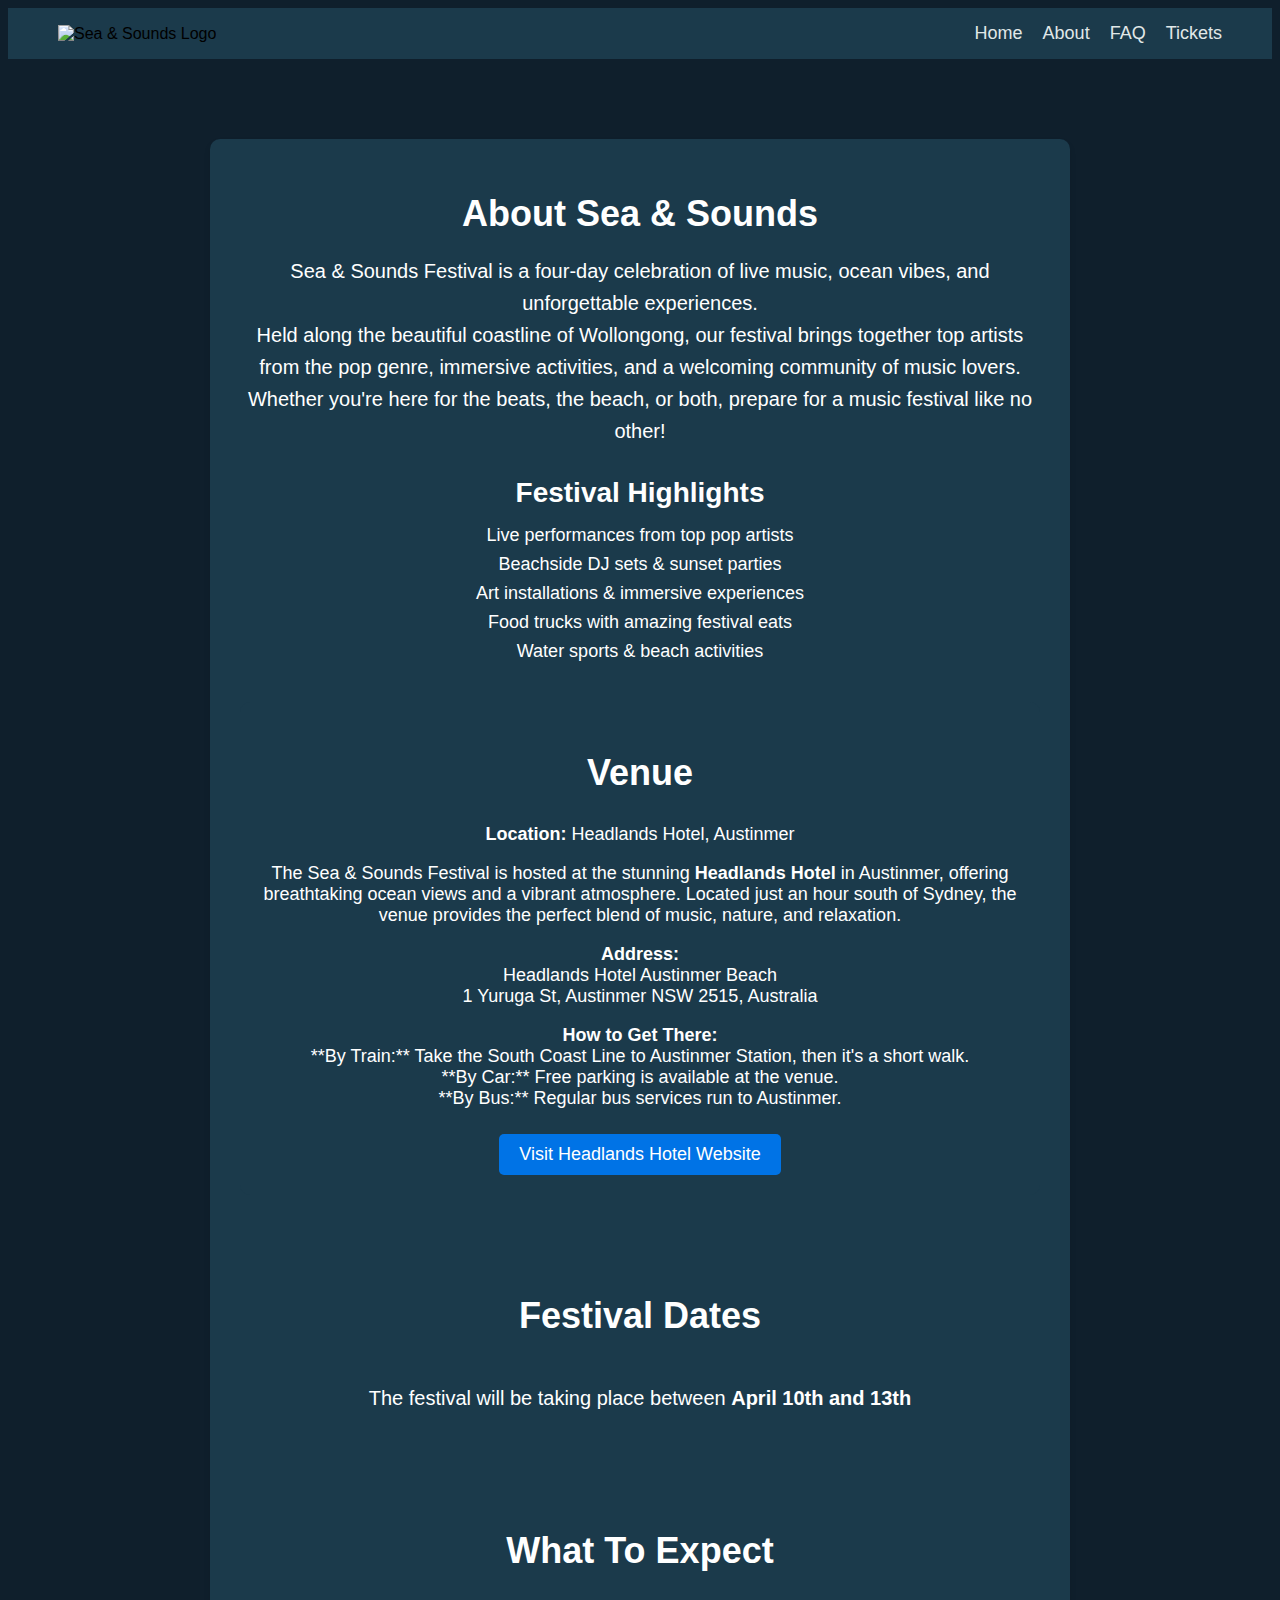
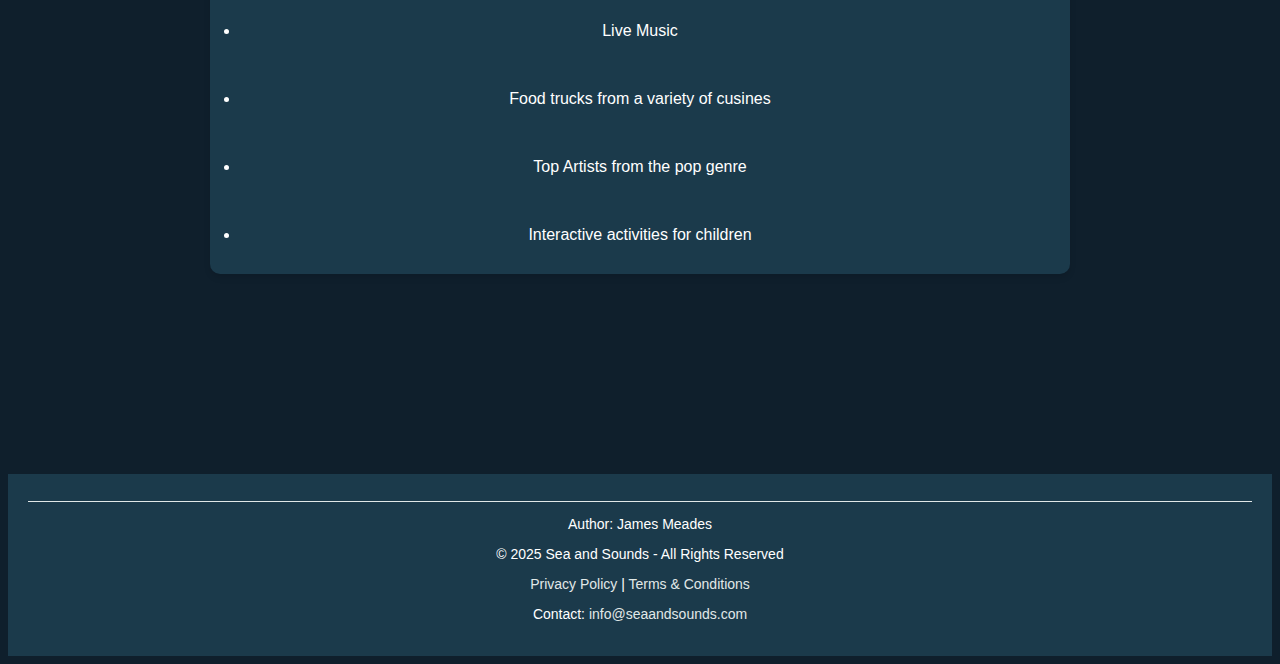
==== About_page.html @ 077f1a3d "Add files via upload" ====
<!DOCTYPE html>
<html lang="en">
<head>
    <meta charset="UTF-8">
    <meta name="viewport" content="width=device-width, initial-scale=1.0">
    <title>About | Sea and Sounds Festival</title>
    <link rel="stylesheet" href="aboutStyle.css">
</head>

<body>
    
    <header class="header">
        <div class="logo">
            <img src="Sea and Sounds logo.png" alt="Sea & Sounds Logo">
        </div>
        <nav>
            <ul class="nav-links">
                <li><a href="index.html">Home</a></li>
                <li><a href="About_page.html">About</a></li>
                <li><a href="FAQ.html">FAQ</a></li>
                <li><a href="TicketInfo.html">Tickets</a></li>
            </ul>
        </nav>
    </header>


    <main class="about-container">
        <h1 class="about-heading">About Sea & Sounds</h1>
        <p class="about-text">
            Sea & Sounds Festival is a four-day celebration of live music, ocean vibes, and unforgettable experiences. <br>
            Held along the beautiful coastline of Wollongong, our festival brings together top artists from the pop genre, immersive activities, and a welcoming community of music lovers. <br>
            Whether you're here for the beats, the beach, or both, prepare for a music festival like no other!
        </p>

        <section class="festival-highlights">
            <h2>Festival Highlights</h2>
            <ul>
                <li>Live performances from top pop artists</li>
                <li>Beachside DJ sets & sunset parties</li>
                <li>Art installations & immersive experiences</li>
                <li>Food trucks with amazing festival eats</li>
                <li>Water sports & beach activities</li>
            </ul>
        </section>

        <section class="venue-info">
            <h2>Venue</h2>
            <p><strong>Location:</strong> Headlands Hotel, Austinmer</p>
            <p>
                The Sea & Sounds Festival is hosted at the stunning <strong>Headlands Hotel</strong> in Austinmer, offering breathtaking ocean views and a vibrant atmosphere.  
                Located just an hour south of Sydney, the venue provides the perfect blend of music, nature, and relaxation.
            </p>
            <p>
                <strong>Address:</strong> <br>
                Headlands Hotel Austinmer Beach <br>
                1 Yuruga St, Austinmer NSW 2515, Australia
            </p>
            <p>
                <strong>How to Get There:</strong> <br>
                **By Train:** Take the South Coast Line to Austinmer Station, then it's a short walk. <br>
                **By Car:** Free parking is available at the venue. <br>
                **By Bus:** Regular bus services run to Austinmer.
            </p>
            <a href="https://headlandshotel.com.au/" target="_blank" class="venue-link">Visit Headlands Hotel Website</a>
        </section>

        <section class="dates">
            <h1>Festival Dates</h1>
            <p>The festival will be taking place between <strong>April 10th and 13th</strong></p>
        </section>

        <section class="what-to-expect">
            <h1>What To Expect</h1>
           <li>Live Music</li>
           <li>Food trucks from a variety of cusines </li>
           <li>Top Artists from the pop genre</li>
           <li>Interactive activities for children</li>
        </section>

    </main>

    <footer class="footer">
        <hr>
        <p>Author: James Meades</p>
        <p>© 2025 Sea and Sounds - All Rights Reserved</p>
        <p><a href="privacy.html">Privacy Policy</a> | <a href="terms.html">Terms & Conditions</a></p>
        <p>Contact: <a href="mailto:info@seaandsounds.com">info@seaandsounds.com</a></p>
    </footer>

</body>
</html>
---- aboutStyle.css ----
/* Body styles */
body {
    font-family: Arial, sans-serif;
    background-color: #0f1f2c;
    text-align: center;
}

.header {
    display: flex;
    justify-content: space-between;
    align-items: center;
    padding: 15px 50px;
    background: #1b3a4b;
}
.logo {
    flex-shrink: 0;
}
.logo img {
    height: 100px;
}
.nav-links {
    list-style: none;
    display: flex;
    gap: 20px;
    margin: 0;
    padding: 0;
}
.nav-links li {
    display: inline;
}
.nav-links a {
    text-decoration: none;
    color: #e1e8e8;
    font-size: 18px;
    transition: 0.3s;
}
.nav-links a:hover {
    color: #00a8a8;
}

/* About section */
.about-container {
    max-width: 800px;
    margin: 80px auto;
    padding: 30px;
    background: #1b3a4b;
    border-radius: 10px;
    box-shadow: 0px 4px 6px rgba(0, 0, 0, 0.1);
}

.about-heading {
    font-size: 36px;
    margin-bottom: 15px;
    color: white;
}

.about-text {
    font-size: 20px;
    line-height: 1.6;
    color: white;
}

/* Festival highlights */
.festival-highlights {
    margin-top: 30px;
    color: white;
}

.festival-highlights h2 {
    font-size: 28px;
    color:white;
    margin-bottom: 10px;
}

.festival-highlights ul {
    list-style: none;
    padding: 0;
    color: white;
}

.festival-highlights li {
    font-size: 18px;
    margin: 8px 0;
    color:white;
    display: flex;
    align-items: center;
    justify-content: center;
}

.venue-info {
    margin-top: 40px;
    padding: 20px;
    background: #1b3a4b;
    border-radius: 10px;
}

.venue-info h2 {
    font-size: 36px;
    color: white;
}

.venue-info p {
    font-size: 18px;
    color: white;
    margin-bottom: 10px;
}

/* Venue website link */
.venue-link {
    display: inline-block;
    margin-top: 15px;
    padding: 10px 20px;
    background-color: #0073e6;
    color: white;
    text-decoration: none;
    border-radius: 5px;
    font-size: 18px;
}

.venue-link:hover {
    background-color: #005bb5;
}

.dates h1 {
    margin-top: 100px;
    font-size: 36px;
    color:white
}

.dates p {
    margin-top: 50px;
    font-size: 20px;
    color:white
 
}

.what-to-expect h1 {
    margin-top: 120px;
    font-size: 36px;
    color: white;
}

.what-to-expect li {
    margin-top: 50px;
    color: white;
}

.footer {
    margin-top: 200px;
    padding: 20px;
    background: #1b3a4b;
    color: white;
    text-align: center;
    font-size: 14px;
}

.footer a {
    color: #e1e8e8;
    text-decoration: none;
}

.footer a:hover {
    text-decoration: underline;
}

.footer hr {
    border: 0;
    height: 1px;
    background: #e1e8e8;
    margin-bottom: 10px;
}
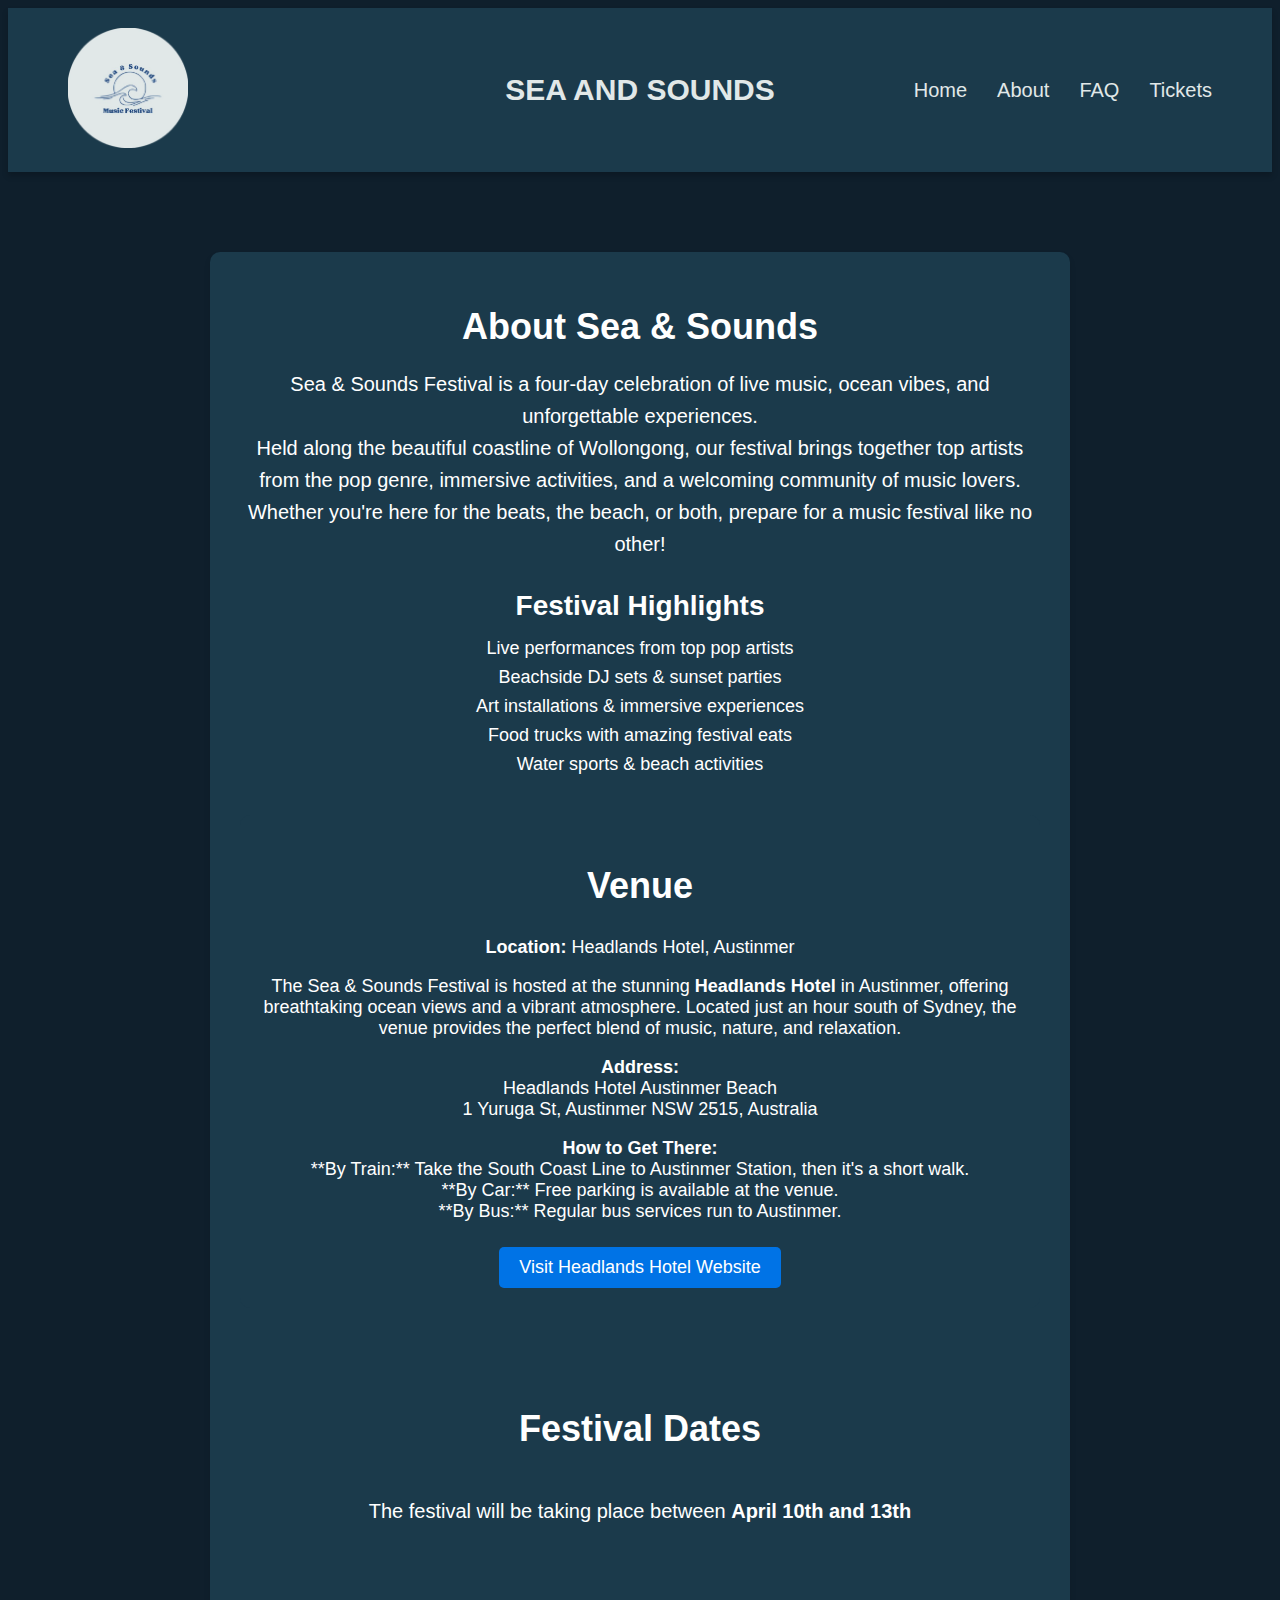
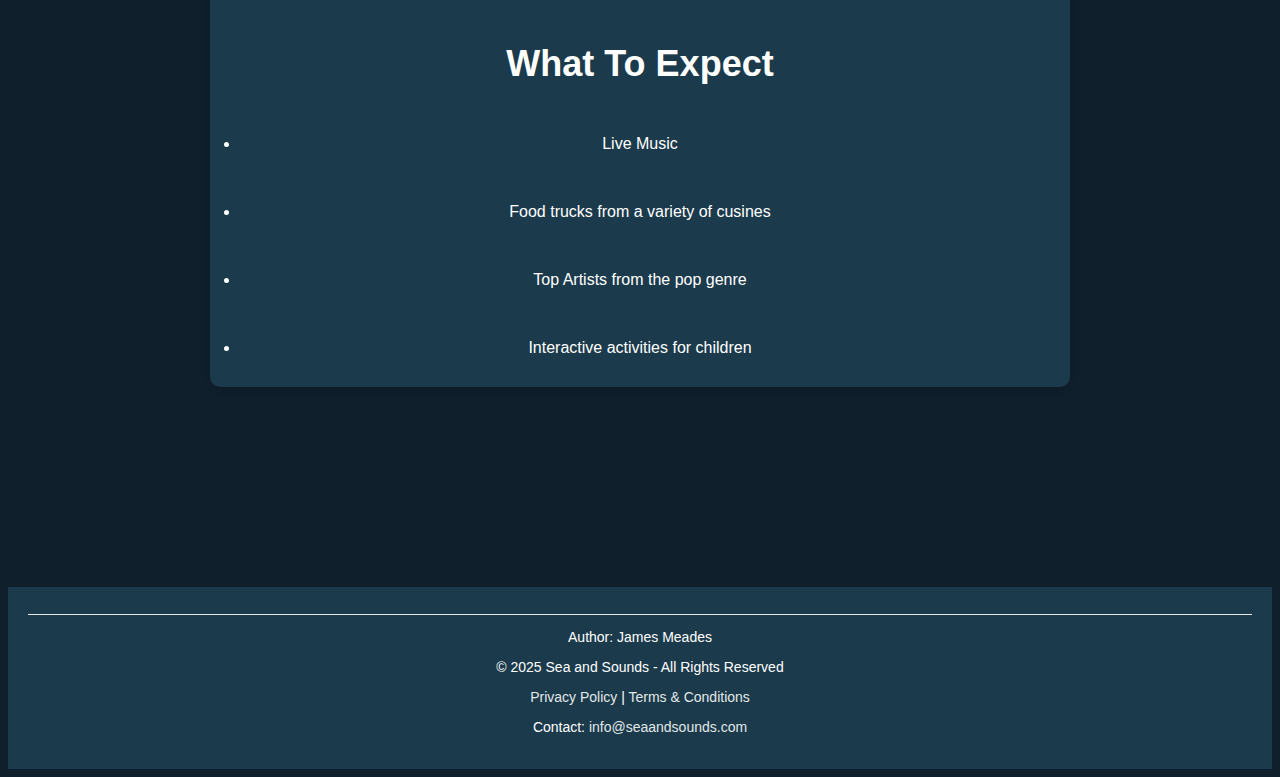
==== commit 59533d2a: "Add files via upload" ====
--- a/About_page.html
+++ b/About_page.html
@@ -13,6 +13,9 @@
         <div class="logo">
             <img src="Sea and Sounds logo.png" alt="Sea & Sounds Logo">
         </div>
+
+        <h1 class="site-title">SEA AND SOUNDS</h1>
+        
         <nav>
             <ul class="nav-links">
                 <li><a href="index.html">Home</a></li>
@@ -22,7 +25,6 @@
             </ul>
         </nav>
     </header>
-
 
     <main class="about-container">
         <h1 class="about-heading">About Sea & Sounds</h1>
--- a/aboutStyle.css
+++ b/aboutStyle.css
@@ -9,35 +9,53 @@
     display: flex;
     justify-content: space-between;
     align-items: center;
-    padding: 15px 50px;
+    padding: 20px 60px;
     background: #1b3a4b;
+    box-shadow: 0 4px 6px rgba(0, 0, 0, 0.2);
 }
-.logo {
-    flex-shrink: 0;
+
+.logo img {
+    height: 120px;
+    object-fit: contain;
 }
-.logo img {
-    height: 100px;
+
+.site-title {
+    position: absolute;
+    left: 50%;
+    transform: translateX(-50%);
+    font-size: 30px;
+    font-weight: bold;
+    color: #e1e8e8;
+    text-transform: uppercase;
+    margin: 0;
 }
+
+.nav {
+    flex-grow: 1;
+    display: flex;
+    justify-content: flex-end;
+}
+
 .nav-links {
+    display: flex;
+    gap: 30px;
     list-style: none;
-    display: flex;
-    gap: 20px;
     margin: 0;
     padding: 0;
+    align-items: center;
 }
-.nav-links li {
-    display: inline;
-}
+
 .nav-links a {
     text-decoration: none;
     color: #e1e8e8;
-    font-size: 18px;
-    transition: 0.3s;
+    font-size: 20px;
+    font-weight: 500;
+    transition: color 0.3s ease;
 }
+
 .nav-links a:hover {
     color: #00a8a8;
 }
-
 /* About section */
 .about-container {
     max-width: 800px;
